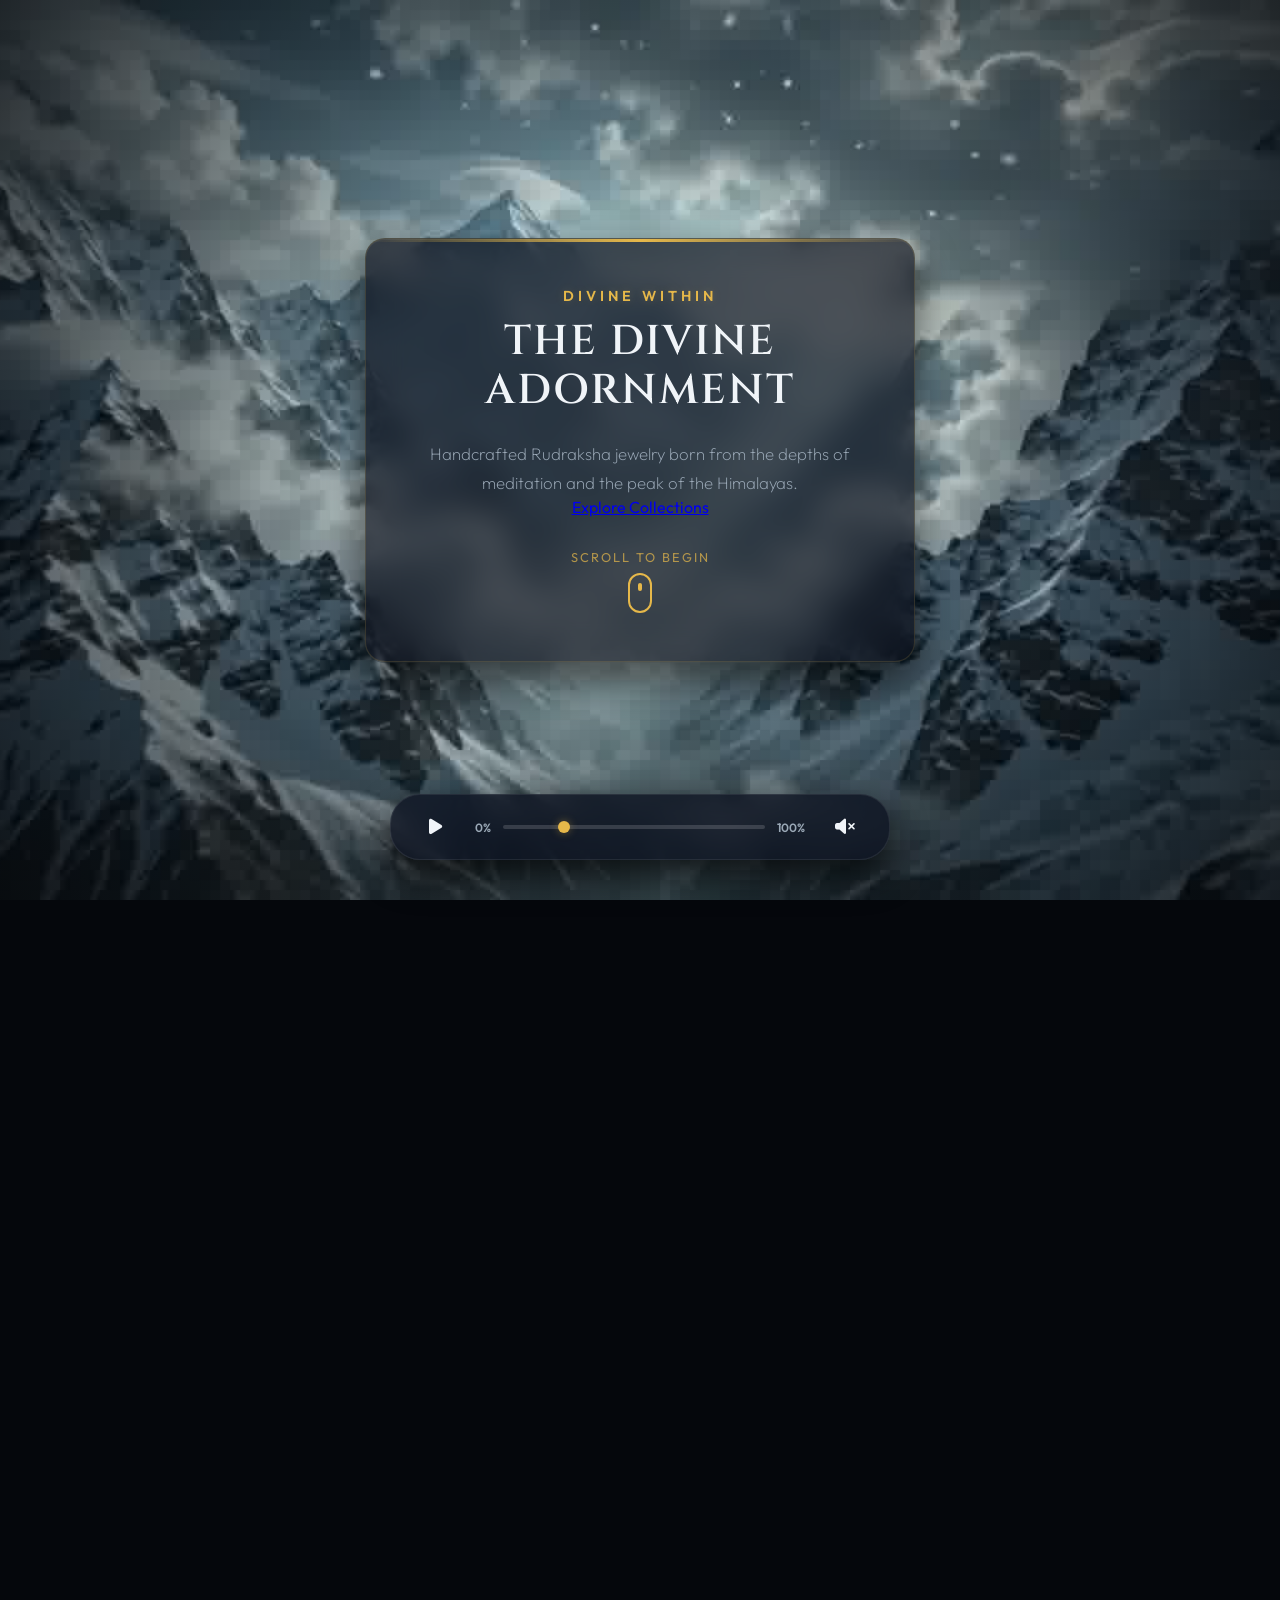
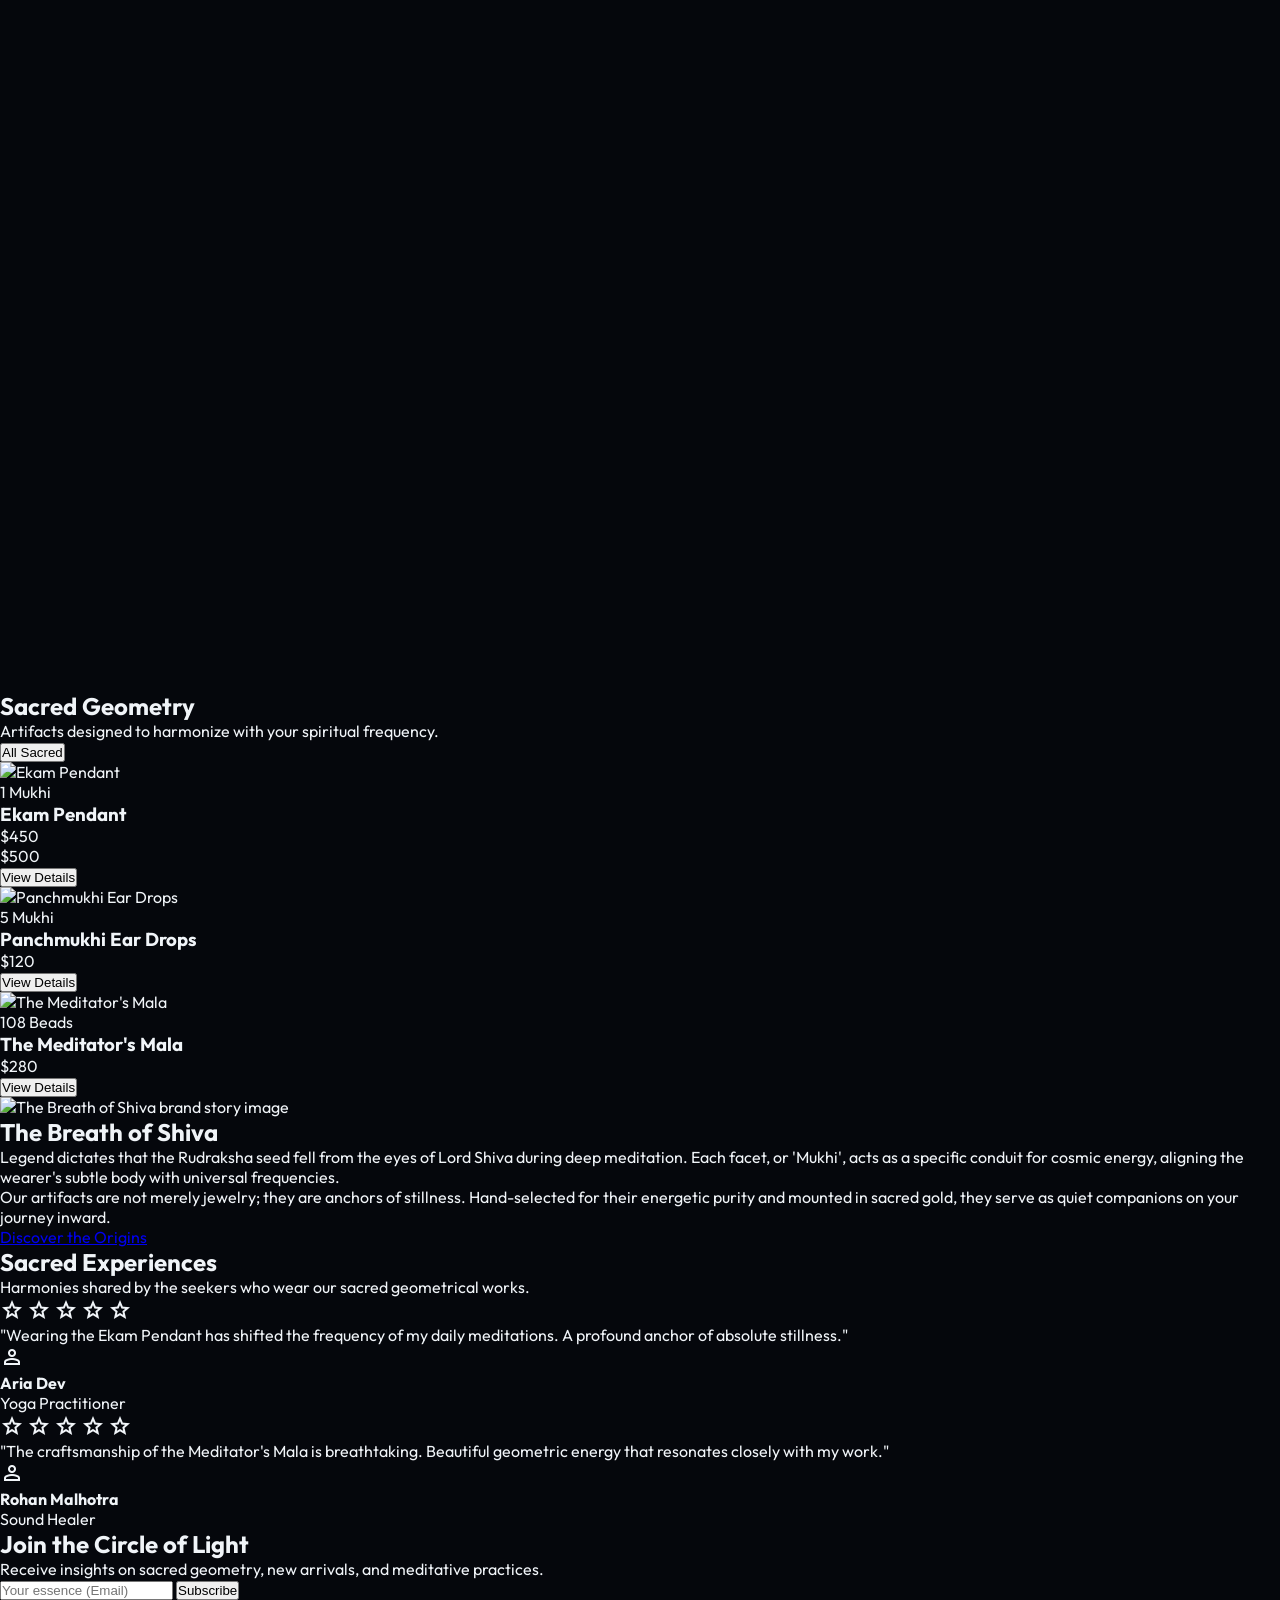
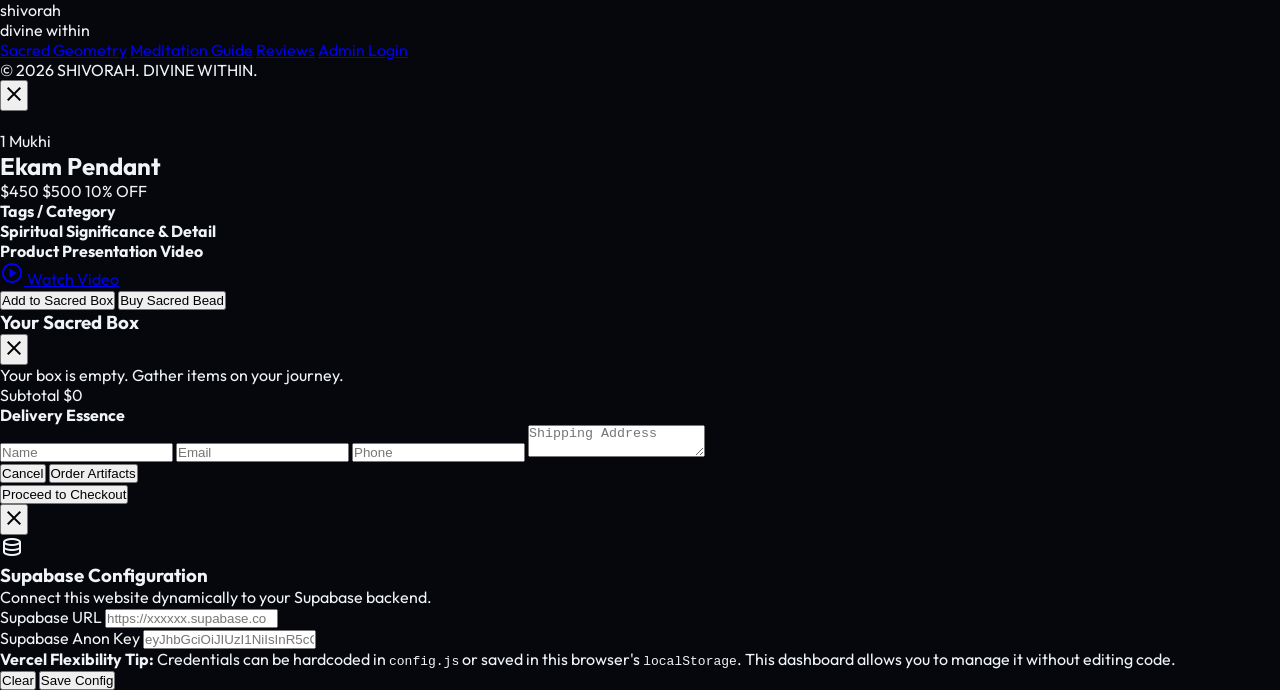
==== index.html @ d7fa22f8 "Initialize secure Admin CMS and dynamic Supabase Product Management System for Shivorah" ====
<!DOCTYPE html>
<html class="dark" lang="en">
<head>
    <meta charset="UTF-8">
    <meta name="viewport" content="width=device-width, initial-scale=1.0">
    <meta name="description" content="Embark on a sacred journey through the Himalayas, witnessing the divine meditation of Mahadev and the emergence of cosmic light in this immersive scroll sequence.">
    <title>SHIVORAH | Divine Within</title>
    
    <!-- Tailwind CSS -->
    <script src="https://cdn.tailwindcss.com?plugins=forms,container-queries"></script>
    
    <!-- Material Symbols Outlined -->
    <link href="https://fonts.googleapis.com/css2?family=Material+Symbols+Outlined:wght,FILL@100..700,0..1&display=swap" rel="stylesheet"/>
    
    <!-- Google Fonts for Jewelry Website -->
    <link rel="preconnect" href="https://fonts.googleapis.com"/>
    <link crossorigin="" href="https://fonts.gstatic.com" rel="preconnect"/>
    <link href="https://fonts.googleapis.com/css2?family=Hanken+Grotesk:wght@300;400;600&family=Playfair+Display:wght@400;500;600;700&display=swap" rel="stylesheet"/>
    
    <!-- Google Fonts for Scroll Animation -->
    <link href="https://fonts.googleapis.com/css2?family=Cinzel:wght@400;600;800&family=Outfit:wght@200;400;600&display=swap" rel="stylesheet">
    
    <!-- FontAwesome for Scroll Animation Icons -->
    <link rel="stylesheet" href="https://cdnjs.cloudflare.com/ajax/libs/font-awesome/6.4.0/css/all.min.css">
    
    <!-- Scroll Animation Styles -->
    <link rel="stylesheet" href="styles.css">
    
    <!-- Tailwind Config for Colors & Typography -->
    <script id="tailwind-config">
        tailwind.config = {
            darkMode: "class",
            theme: {
                extend: {
                    "colors": {
                        "surface-container-high": "#2a2a2a",
                        "surface-container-low": "#1c1b1b",
                        "on-tertiary-fixed-variant": "#474746",
                        "secondary-fixed": "#ffdcc3",
                        "surface-variant": "#353534",
                        "inverse-primary": "#735c00",
                        "surface-dim": "#131313",
                        "on-error-container": "#ffdad6",
                        "primary": "#f2ca50",
                        "error": "#ffb4ab",
                        "tertiary-fixed-dim": "#c8c6c5",
                        "background": "#0a0a0a",
                        "on-secondary-fixed-variant": "#6e3900",
                        "on-primary-fixed-variant": "#574500",
                        "on-tertiary-fixed": "#1c1b1b",
                        "on-surface": "#f5f5f5",
                        "on-secondary": "#4d2600",
                        "primary-fixed": "#ffe088",
                        "on-primary-container": "#554300",
                        "secondary": "#ffb77d",
                        "secondary-container": "#fd8b00",
                        "tertiary-fixed": "#e5e2e1",
                        "on-primary": "#3c2f00",
                        "inverse-surface": "#e5e2e1",
                        "tertiary-container": "#b4b2b2",
                        "surface-container": "#201f1f",
                        "on-background": "#e5e2e1",
                        "surface": "#0a0a0a",
                        "surface-tint": "#e9c349",
                        "on-secondary-container": "#603100",
                        "secondary-fixed-dim": "#ffb77d",
                        "tertiary": "#d0cdcd",
                        "primary-container": "#d4af37",
                        "surface-container-highest": "#353534",
                        "on-error": "#690005",
                        "on-tertiary-container": "#454544",
                        "on-secondary-fixed": "#2f1500",
                        "primary-fixed-dim": "#e9c349",
                        "on-primary-fixed": "#241a00",
                        "surface-bright": "#3a3939",
                        "error-container": "#93000a",
                        "outline-variant": "#4d4635",
                        "surface-container-lowest": "#050505",
                        "on-surface-variant": "#d0c5af",
                        "inverse-on-surface": "#313030",
                        "on-tertiary": "#313030",
                        "outline": "#99907c"
                    },
                    "borderRadius": {
                        "DEFAULT": "0.25rem",
                        "lg": "0.5rem",
                        "xl": "0.75rem",
                        "full": "9999px"
                    },
                    "spacing": {
                        "unit": "8px",
                        "margin-mobile": "24px",
                        "gutter": "32px",
                        "container-max": "1280px",
                        "section-gap": "160px",
                        "margin-desktop": "64px"
                    },
                    "fontFamily": {
                        "body-lg": ["Hanken Grotesk"],
                        "body-md": ["Hanken Grotesk"],
                        "headline-md": ["Playfair Display"],
                        "headline-xl": ["Playfair Display"],
                        "headline-lg": ["Playfair Display"],
                        "label-caps": ["Hanken Grotesk"],
                        "headline-lg-mobile": ["Playfair Display"]
                    },
                    "fontSize": {
                        "body-lg": ["18px", { "lineHeight": "1.6", "letterSpacing": "0.01em", "fontWeight": "300" }],
                        "body-md": ["16px", { "lineHeight": "1.5", "fontWeight": "300" }],
                        "headline-md": ["32px", { "lineHeight": "1.3", "fontWeight": "500" }],
                        "headline-xl": ["64px", { "lineHeight": "1.1", "letterSpacing": "-0.02em", "fontWeight": "700" }],
                        "headline-lg": ["48px", { "lineHeight": "1.2", "letterSpacing": "-0.01em", "fontWeight": "600" }],
                        "label-caps": ["12px", { "lineHeight": "1.0", "letterSpacing": "0.15em", "fontWeight": "600" }],
                        "headline-lg-mobile": ["32px", { "lineHeight": "1.2", "fontWeight": "600" }]
                    }
                }
            }
        }
    </script>
    
    <style>
        .glow-amber { box-shadow: 0 0 20px rgba(212, 175, 55, 0.2); }
        .hover-glow-amber:hover { box-shadow: 0 0 30px rgba(212, 175, 55, 0.5); }
    </style>
</head>
<body class="antialiased selection:bg-primary-container selection:text-on-primary-container bg-background text-on-surface">
    <!-- Preloader Screen -->
    <div id="preloader" class="preloader-overlay">
        <div class="preloader-content">
            <div class="trishul-logo">
                <i class="fa-solid fa-om glow-om"></i>
            </div>
            <h2 class="preloader-title">Entering Mount Kailash</h2>
            <div class="progress-bar-container">
                <div id="progress-bar" class="progress-bar"></div>
            </div>
            <p id="progress-text" class="progress-text">Preloading Sacred Frames: 0%</p>
        </div>
    </div>

    <!-- TopNavBar -->
    <nav class="fixed top-0 w-full z-50 flex justify-between items-center px-8 md:px-16 py-8 bg-transparent bg-gradient-to-b from-[#0a0a0a]/90 to-transparent">
        <div class="hidden md:flex gap-10">
            <a class="font-body-md text-sm tracking-[0.2em] uppercase text-primary-container border-b border-primary-container pb-1 transition-colors duration-300" href="#collections">Collections</a>
            <a class="font-body-md text-sm tracking-[0.2em] uppercase text-on-surface/60 hover:text-primary-container transition-colors duration-300" href="#philosophy">Philosophy</a>
            <a class="font-body-md text-sm tracking-[0.2em] uppercase text-on-surface/60 hover:text-primary-container transition-colors duration-300" href="#testimonials">Testimonials</a>
            <a class="font-body-md text-sm tracking-[0.2em] uppercase text-on-surface/60 hover:text-primary-container transition-colors duration-300" href="#newsletter">Gifting</a>
        </div>
        <div class="flex flex-col items-center justify-center text-center">
            <a href="#" class="font-headline-md text-3xl text-primary-container tracking-[0.25em] uppercase leading-none">
                shivorah
            </a>
            <div class="font-body-md text-[10px] text-on-surface/60 tracking-[0.3em] uppercase mt-1">
                divine within
            </div>
        </div>
        <div class="flex gap-8 items-center">
            <!-- Supabase Config Status/Trigger Button -->
            <button id="config-status-btn" class="text-xs font-label-caps text-gray-500 hover:text-primary-container transition-colors flex items-center gap-1" title="Configure Supabase Connection">
                <span class="material-symbols-outlined text-base">settings</span>
                <span class="hidden sm:inline">Database</span>
            </button>
            <a href="admin/index.html" class="scale-95 active:scale-90 transition-transform text-on-surface/80 hover:text-primary-container flex items-center gap-1" title="Go to Admin Dashboard">
                <span class="material-symbols-outlined text-[20px]">admin_panel_settings</span>
                <span class="hidden sm:inline font-label-caps text-xs tracking-wider uppercase">CMS</span>
            </a>
            <button id="cart-btn" class="relative scale-95 active:scale-90 transition-transform text-on-surface/80 hover:text-primary-container" aria-label="Shopping Bag">
                <span class="material-symbols-outlined">shopping_bag</span>
                <span id="cart-count" class="absolute -top-2 -right-2 bg-primary text-black font-semibold text-[10px] w-4 h-4 rounded-full flex items-center justify-center hidden">0</span>
            </button>
        </div>
    </nav>

    <!-- Canvas Container (Fixed Background Scroll Animation) -->
    <div class="canvas-container">
        <canvas id="scroll-canvas"></canvas>
        <div class="canvas-overlay"></div>
    </div>

    <!-- Main Content for Scroll Sequence -->
    <main class="scroll-runway">
        <!-- Section 1: Intro / Sacred Peaks -->
        <section id="section-1" class="scroll-section active">
            <div class="glass-card" id="card-1">
                <span id="hero-subtitle" class="card-subtitle">DIVINE WITHIN</span>
                <h1 id="hero-title" class="card-title">THE DIVINE ADORNMENT</h1>
                <p id="hero-description" class="card-text">Handcrafted Rudraksha jewelry born from the depths of meditation and the peak of the Himalayas.</p>
                <div id="hero-cta-container" class="mt-8 hidden">
                    <a id="hero-cta-btn" href="#collections" class="inline-block bg-primary text-black font-label-caps text-xs px-8 py-3 uppercase tracking-widest hover-glow-amber transition-all duration-300 font-semibold">Explore Collections</a>
                </div>
                <div class="scroll-prompt mt-8">
                    <span class="prompt-text">Scroll to Begin</span>
                    <div class="mouse-icon">
                        <div class="wheel"></div>
                    </div>
                </div>
            </div>
        </section>
    </main>

    <!-- Content panels (With Solid Background & High Z-Index) -->
    <div class="relative z-10 bg-background text-on-surface">
        
        <!-- Featured Promotional Banner if active -->
        <div id="promo-banner" class="bg-primary text-black text-center py-3 px-4 font-label-caps text-[11px] tracking-[0.2em] font-semibold hidden">
            <!-- Populated dynamically -->
        </div>

        <!-- Featured Collection Section -->
        <section id="collections" class="py-32 md:py-40 px-6 md:px-16 max-w-[1440px] mx-auto">
            <div class="text-center mb-24">
                <h2 id="collections-title" class="font-headline-lg text-4xl md:text-5xl text-primary-container mb-6 tracking-wide">Sacred Geometry</h2>
                <p id="collections-subtitle" class="font-body-md text-lg text-gray-400 max-w-xl mx-auto font-light">Artifacts designed to harmonize with your spiritual frequency.</p>
            </div>

            <!-- Categories Tabs -->
            <div id="category-tabs" class="flex flex-wrap justify-center gap-6 mb-16 border-b border-outline-variant/10 pb-6">
                <!-- Loaded dynamically -->
            </div>

            <!-- Products Grid -->
            <div id="product-grid" class="grid grid-cols-1 md:grid-cols-2 lg:grid-cols-3 gap-12 md:gap-16">
                <!-- Loading State (Pulse Skeleton) -->
                <div class="col-span-full text-center py-20 text-gray-500">
                    <div class="animate-pulse flex flex-col items-center gap-4">
                        <span class="material-symbols-outlined text-4xl text-primary-container animate-spin">sync</span>
                        <p class="font-body-md text-lg">Aligning frequencies... Fetching sacred artifacts...</p>
                    </div>
                </div>
            </div>
        </section>

        <!-- Brand Story Section -->
        <section id="philosophy" class="py-32 md:py-40 relative overflow-hidden bg-[#050505] border-y border-outline-variant/10">
            <div class="absolute right-0 top-0 w-1/2 h-full opacity-5 pointer-events-none">
                <div class="w-full h-full bg-[radial-gradient(circle_at_center,_var(--tw-gradient-stops))] from-primary-container/30 via-transparent to-transparent"></div>
            </div>
            <div class="max-w-[1280px] mx-auto px-6 md:px-16 relative z-10 grid grid-cols-1 lg:grid-cols-2 gap-20 lg:gap-32 items-center">
                <div class="order-2 lg:order-1 relative group">
                    <div class="absolute inset-0 bg-primary-container/5 blur-3xl rounded-full opacity-0 group-hover:opacity-100 transition-opacity duration-1000"></div>
                    <img id="philosophy-image" alt="The Breath of Shiva brand story image" class="relative w-full h-[600px] lg:h-[700px] object-cover grayscale opacity-70 hover:grayscale-0 hover:opacity-100 transition-all duration-1000 border border-outline-variant/10" src="https://lh3.googleusercontent.com/aida-public/[base64]"/>
                </div>
                <div class="order-1 lg:order-2 flex flex-col justify-center">
                    <h2 id="philosophy-title" class="font-headline-xl text-5xl md:text-6xl text-primary-container mb-10 tracking-wide font-medium">The Breath of Shiva</h2>
                    <div id="philosophy-text-container" class="space-y-8 font-body-lg text-lg text-gray-300 font-light leading-relaxed">
                        <p>Legend dictates that the Rudraksha seed fell from the eyes of Lord Shiva during deep meditation. Each facet, or 'Mukhi', acts as a specific conduit for cosmic energy, aligning the wearer's subtle body with universal frequencies.</p>
                        <p>Our artifacts are not merely jewelry; they are anchors of stillness. Hand-selected for their energetic purity and mounted in sacred gold, they serve as quiet companions on your journey inward.</p>
                    </div>
                    <div class="mt-12">
                        <a id="philosophy-btn" href="#collections" class="inline-block text-primary-container border border-primary-container/50 px-10 py-4 font-label-caps text-xs uppercase tracking-[0.2em] hover:bg-primary-container hover:text-[#111] transition-all duration-500">Discover the Origins</a>
                    </div>
                </div>
            </div>
        </section>

        <!-- Testimonials Section -->
        <section id="testimonials" class="py-32 md:py-40 bg-background border-b border-outline-variant/10">
            <div class="max-w-[1280px] mx-auto px-6 md:px-16">
                <div class="text-center mb-24">
                    <h2 id="testimonials-title" class="font-headline-lg text-4xl md:text-5xl text-primary-container mb-6 tracking-wide">Sacred Experiences</h2>
                    <p id="testimonials-subtitle" class="font-body-md text-lg text-gray-400 max-w-xl mx-auto font-light">Harmonies shared by the seekers who wear our sacred geometrical works.</p>
                </div>
                <div id="testimonials-grid" class="grid grid-cols-1 md:grid-cols-2 lg:grid-cols-3 gap-8">
                    <!-- Default testimonials placeholders if DB is empty, loaded dynamically -->
                </div>
            </div>
        </section>

        <!-- Newsletter Section -->
        <section id="newsletter" class="py-32 md:py-40 px-6 md:px-16 max-w-4xl mx-auto text-center">
            <h2 id="newsletter-title" class="font-headline-lg text-4xl md:text-5xl text-white mb-8 tracking-wide font-medium">Join the Circle of Light</h2>
            <p id="newsletter-subtitle" class="font-body-md text-lg text-gray-400 mb-16 font-light">Receive insights on sacred geometry, new arrivals, and meditative practices.</p>
            <form id="newsletter-form" class="flex flex-col md:flex-row gap-6 justify-center items-center">
                <input required id="newsletter-email" class="bg-transparent border-0 border-b border-outline-variant/50 focus:border-primary-container focus:ring-0 text-white font-body-md text-lg px-2 py-4 w-full max-w-md transition-colors placeholder:text-gray-600 font-light" placeholder="Your essence (Email)" type="email"/>
                <button class="text-[#111] bg-primary-container border border-primary-container px-10 py-4 font-label-caps text-xs uppercase tracking-[0.2em] hover:bg-transparent hover:text-primary-container transition-all duration-500 whitespace-nowrap w-full md:w-auto" type="submit">Subscribe</button>
            </form>
            <p id="newsletter-status" class="mt-4 text-xs font-label-caps tracking-widest text-primary-container hidden"></p>
        </section>

        <!-- Footer -->
        <footer class="w-full bg-[#050505] border-t border-outline-variant/10 py-20 px-6 md:px-16">
            <div class="max-w-[1440px] mx-auto flex flex-col md:flex-row justify-between items-center gap-12">
                <div class="flex flex-col items-center md:items-start text-center md:text-left">
                    <div class="font-headline-md text-3xl text-primary-container tracking-[0.25em] uppercase leading-none">
                        shivorah
                    </div>
                    <div class="font-body-md text-[10px] text-on-surface/60 tracking-[0.3em] uppercase mt-1">
                        divine within
                    </div>
                </div>
                <div class="flex flex-wrap justify-center gap-x-10 gap-y-4">
                    <a class="font-label-caps text-xs tracking-[0.15em] text-gray-400 hover:text-primary-container transition-colors uppercase" href="#collections">Sacred Geometry</a>
                    <a class="font-label-caps text-xs tracking-[0.15em] text-gray-400 hover:text-primary-container transition-colors uppercase" href="#philosophy">Meditation Guide</a>
                    <a class="font-label-caps text-xs tracking-[0.15em] text-gray-400 hover:text-primary-container transition-colors uppercase" href="#testimonials">Reviews</a>
                    <a class="font-label-caps text-xs tracking-[0.15em] text-gray-400 hover:text-primary-container transition-colors uppercase" href="admin/auth.html">Admin Login</a>
                </div>
                <div class="font-label-caps text-[10px] tracking-[0.2em] text-gray-600 uppercase">
                    © 2026 SHIVORAH. DIVINE WITHIN.
                </div>
            </div>
        </footer>
    </div>

    <!-- Floating Interactive Controls for Scroll Sequence -->
    <div id="controls-panel" class="controls-panel hidden">
        <button id="play-pause-btn" class="control-btn" title="Toggle Autoplay" aria-label="Toggle Autoplay">
            <i class="fa-solid fa-play"></i>
        </button>
        <div class="scrub-container">
            <span class="time-label">0%</span>
            <input type="range" id="scrub-slider" min="0" max="239" value="0" class="progress-slider" aria-label="Scrub timeline">
            <span class="time-label">100%</span>
        </div>
        <button id="audio-btn" class="control-btn" title="Toggle Meditative Sound" aria-label="Toggle Meditative Sound">
            <i class="fa-solid fa-volume-xmark"></i>
        </button>
    </div>

    <!-- Product Quick View Modal -->
    <div id="product-modal" class="fixed inset-0 z-[100] hidden items-center justify-center bg-black/85 backdrop-blur-md transition-opacity duration-300 opacity-0 px-4">
        <div class="relative bg-[#0a0a0a] border border-[#d4af37]/20 w-full max-w-4xl max-h-[90vh] overflow-y-auto grid grid-cols-1 md:grid-cols-2 p-8 md:p-12 gap-8 md:gap-12 shadow-2xl">
            <!-- Close Button -->
            <button id="modal-close-btn" class="absolute top-4 right-4 text-gray-400 hover:text-white transition-colors" aria-label="Close modal">
                <span class="material-symbols-outlined text-3xl">close</span>
            </button>
            
            <!-- Product Images Column (Multiple Images Support Carousel-like UI) -->
            <div class="flex flex-col gap-4">
                <div class="aspect-[4/5] bg-[#0f0f0f] border border-outline-variant/10 p-4 flex items-center justify-center overflow-hidden">
                    <img id="modal-product-image" src="" alt="" class="max-h-[300px] md:max-h-[420px] object-contain transition-transform duration-500 hover:scale-105" />
                </div>
                <!-- Thumbnail selector if multiple images exist -->
                <div id="modal-thumbnails" class="flex gap-2 justify-center overflow-x-auto py-1">
                    <!-- Loaded dynamically -->
                </div>
            </div>
            
            <!-- Product Info Column -->
            <div class="flex flex-col justify-between">
                <div>
                    <span id="modal-product-mukhi" class="font-label-caps text-xs text-primary-container tracking-widest uppercase block mb-3">1 Mukhi</span>
                    <h2 id="modal-product-name" class="font-headline-lg text-3xl text-white mb-4 tracking-wide">Ekam Pendant</h2>
                    
                    <div class="flex items-baseline gap-4 mb-6">
                        <span id="modal-product-price" class="font-body-md text-xl text-primary-container font-medium tracking-wider">$450</span>
                        <span id="modal-product-compare-price" class="font-body-md text-sm text-gray-500 line-through tracking-wider hidden">$500</span>
                        <span id="modal-product-discount" class="font-label-caps text-[10px] text-black bg-primary px-2 py-0.5 font-bold hidden">10% OFF</span>
                    </div>
                    
                    <!-- Short Description -->
                    <p id="modal-product-short-desc" class="font-body-md text-sm text-gray-400 font-light mb-6 leading-relaxed"></p>
                    
                    <div class="border-t border-outline-variant/10 pt-6 mt-6 space-y-4">
                        <div>
                            <h4 class="font-label-caps text-[10px] text-gray-400 uppercase tracking-widest mb-1">Tags / Category</h4>
                            <p id="modal-product-category-tags" class="font-body-md text-sm text-gray-300 font-light leading-relaxed"></p>
                        </div>
                        <div>
                            <h4 class="font-label-caps text-[10px] text-gray-400 uppercase tracking-widest mb-1">Spiritual Significance & Detail</h4>
                            <div id="modal-product-desc" class="font-body-md text-sm text-gray-300 font-light leading-relaxed max-h-40 overflow-y-auto space-y-2 pr-2">
                                <!-- Rich HTML description -->
                            </div>
                        </div>
                        <div id="modal-video-container" class="hidden">
                            <h4 class="font-label-caps text-[10px] text-gray-400 uppercase tracking-widest mb-1">Product Presentation Video</h4>
                            <a id="modal-video-link" href="#" target="_blank" class="text-xs text-primary-container underline flex items-center gap-1 hover:text-white transition-colors">
                                <span class="material-symbols-outlined text-sm">play_circle</span> Watch Video
                            </a>
                        </div>
                    </div>
                </div>
                
                <!-- Action Buttons -->
                <div class="flex flex-col sm:flex-row gap-4 mt-8 pt-6 border-t border-outline-variant/10">
                    <button id="modal-add-to-cart-btn" class="flex-1 bg-primary-container text-[#111] font-label-caps text-xs py-4 text-center uppercase tracking-widest hover-glow-amber transition-all duration-300 font-semibold">
                        Add to Sacred Box
                    </button>
                    <button id="modal-checkout-btn" class="flex-1 border border-primary-container/30 text-primary-container hover:border-primary-container hover:text-white font-label-caps text-xs py-4 text-center uppercase tracking-widest transition-all duration-300">
                        Buy Sacred Bead
                    </button>
                </div>
            </div>
        </div>
    </div>

    <!-- Simple Shopping Bag/Cart Modal (Sidebar Drawer) -->
    <div id="cart-drawer" class="fixed inset-y-0 right-0 z-[110] w-full max-w-md bg-[#0a0a0a] border-l border-outline-variant/10 p-6 shadow-2xl flex flex-col justify-between transform translate-x-full transition-transform duration-300">
        <div>
            <div class="flex justify-between items-center pb-6 border-b border-outline-variant/10 mb-6">
                <h3 class="font-headline-md text-xl text-primary-container tracking-wider uppercase">Your Sacred Box</h3>
                <button id="cart-drawer-close" class="text-gray-400 hover:text-white transition-colors">
                    <span class="material-symbols-outlined text-2xl">close</span>
                </button>
            </div>
            <!-- Cart Items List -->
            <div id="cart-items-container" class="space-y-4 max-h-[60vh] overflow-y-auto pr-2">
                <!-- Cart items load here -->
                <p class="text-gray-500 font-body-md text-center py-10">Your box is empty. Gather items on your journey.</p>
            </div>
        </div>

        <div class="border-t border-outline-variant/10 pt-6 mt-6">
            <div class="flex justify-between items-center mb-6">
                <span class="font-label-caps text-xs tracking-widest text-gray-400 uppercase">Subtotal</span>
                <span id="cart-subtotal" class="font-body-md text-lg text-primary-container font-semibold">$0</span>
            </div>
            
            <!-- Checkout Form Container (Simple checkout simulation to generate orders in DB) -->
            <form id="checkout-form" class="space-y-3 hidden">
                <h4 class="font-label-caps text-[10px] text-gray-400 tracking-widest uppercase border-b border-outline-variant/5 pb-1">Delivery Essence</h4>
                <input required id="checkout-name" type="text" placeholder="Name" class="w-full bg-[#0f0f0f] border border-outline-variant/20 rounded-sm text-sm text-white px-3 py-2 focus:border-primary-container focus:ring-0 placeholder:text-gray-700"/>
                <input required id="checkout-email" type="email" placeholder="Email" class="w-full bg-[#0f0f0f] border border-outline-variant/20 rounded-sm text-sm text-white px-3 py-2 focus:border-primary-container focus:ring-0 placeholder:text-gray-700"/>
                <input id="checkout-phone" type="tel" placeholder="Phone" class="w-full bg-[#0f0f0f] border border-outline-variant/20 rounded-sm text-sm text-white px-3 py-2 focus:border-primary-container focus:ring-0 placeholder:text-gray-700"/>
                <textarea required id="checkout-address" placeholder="Shipping Address" rows="2" class="w-full bg-[#0f0f0f] border border-outline-variant/20 rounded-sm text-sm text-white px-3 py-2 focus:border-primary-container focus:ring-0 placeholder:text-gray-700"></textarea>
                <div class="flex gap-2">
                    <button type="button" id="checkout-cancel" class="w-1/3 border border-outline-variant/20 text-gray-400 hover:text-white text-xs font-label-caps py-3 uppercase tracking-wider transition-all">Cancel</button>
                    <button type="submit" class="flex-grow bg-primary text-black text-xs font-label-caps py-3 uppercase tracking-widest font-semibold hover-glow-amber transition-all">Order Artifacts</button>
                </div>
            </form>

            <button id="cart-checkout-btn" class="w-full bg-primary-container text-[#111] font-label-caps text-xs py-4 text-center uppercase tracking-widest hover-glow-amber transition-all duration-300 font-semibold">
                Proceed to Checkout
            </button>
        </div>
    </div>

    <!-- Database Connection Config Modal (Saves to localStorage, making Vercel deployments flexible) -->
    <div id="config-modal" class="fixed inset-0 z-[120] hidden items-center justify-center bg-black/90 backdrop-blur-md px-4">
        <div class="bg-[#0a0a0a] border border-[#d4af37]/30 w-full max-w-md p-8 shadow-2xl flex flex-col gap-6 relative rounded-sm">
            <button id="config-close-btn" class="absolute top-4 right-4 text-gray-500 hover:text-white transition-colors">
                <span class="material-symbols-outlined text-2xl">close</span>
            </button>
            <div class="text-center">
                <span class="material-symbols-outlined text-4xl text-primary-container">database</span>
                <h3 class="font-headline-md text-2xl text-white mt-2">Supabase Configuration</h3>
                <p class="font-body-md text-xs text-gray-400 mt-1">Connect this website dynamically to your Supabase backend.</p>
            </div>
            <div class="space-y-4">
                <div>
                    <label class="block font-label-caps text-[10px] text-gray-400 uppercase tracking-widest mb-1.5">Supabase URL</label>
                    <input id="config-url" type="url" placeholder="https://xxxxxx.supabase.co" class="w-full bg-[#0f0f0f] border border-outline-variant/20 rounded-sm text-sm text-white px-3 py-2 focus:border-primary-container focus:ring-0 placeholder:text-gray-700"/>
                </div>
                <div>
                    <label class="block font-label-caps text-[10px] text-gray-400 uppercase tracking-widest mb-1.5">Supabase Anon Key</label>
                    <input id="config-key" type="password" placeholder="eyJhbGciOiJIUzI1NiIsInR5cCI6IkpXVCJ9..." class="w-full bg-[#0f0f0f] border border-outline-variant/20 rounded-sm text-sm text-white px-3 py-2 focus:border-primary-container focus:ring-0 placeholder:text-gray-700"/>
                </div>
            </div>
            <div class="bg-primary/5 border border-primary/20 p-4 text-[11px] font-body-md text-gray-300 leading-relaxed rounded-sm">
                <strong>Vercel Flexibility Tip:</strong> Credentials can be hardcoded in <code class="text-primary">config.js</code> or saved in this browser's <code class="text-primary">localStorage</code>. This dashboard allows you to manage it without editing code.
            </div>
            <div class="flex gap-4 mt-2">
                <button id="config-clear-btn" class="flex-1 border border-red-500/30 text-red-400 hover:bg-red-500/10 text-xs font-label-caps py-3 uppercase tracking-wider transition-all">Clear</button>
                <button id="config-save-btn" class="flex-1 bg-primary text-black text-xs font-label-caps py-3 uppercase tracking-widest font-semibold hover-glow-amber transition-all">Save Config</button>
            </div>
        </div>
    </div>

    <!-- Scripts -->
    <script src="config.js"></script>
    <script src="https://cdn.jsdelivr.net/npm/@supabase/supabase-js@2"></script>
    <script src="app.js"></script>
</body>
</html>
---- styles.css ----
/* ==========================================
   CSS VARIABLES & CORE SYSTEM
   ========================================== */
:root {
    --bg-color: #05070c;
    --text-primary: #f0f4f8;
    --text-secondary: #9aa8b6;
    --gold-primary: #e6b84a;
    --gold-glow: rgba(230, 184, 74, 0.4);
    --gold-hover: #f3c969;
    --glass-bg: rgba(8, 12, 24, 0.65);
    --glass-border: rgba(230, 184, 74, 0.15);
    --font-heading: 'Cinzel', serif;
    --font-body: 'Outfit', sans-serif;
    --transition-smooth: all 0.6s cubic-bezier(0.16, 1, 0.3, 1);
    --transition-quick: all 0.2s ease;
}

/* Reset and Core Layout */
* {
    margin: 0;
    padding: 0;
    box-sizing: border-box;
}

html {
    scroll-behavior: auto;
    background-color: var(--bg-color);
    font-family: var(--font-body);
    color: var(--text-primary);
    overflow-x: hidden;
}

/* Custom Scrollbar */
::-webkit-scrollbar {
    width: 8px;
}
::-webkit-scrollbar-track {
    background: var(--bg-color);
}
::-webkit-scrollbar-thumb {
    background: rgba(230, 184, 74, 0.3);
    border-radius: 4px;
}
::-webkit-scrollbar-thumb:hover {
    background: rgba(230, 184, 74, 0.6);
}

/* ==========================================
   PRELOADER SCREEN
   ========================================== */
.preloader-overlay {
    position: fixed;
    top: 0;
    left: 0;
    width: 100%;
    height: 100%;
    background: #020306;
    display: flex;
    justify-content: center;
    align-items: center;
    z-index: 9999;
    transition: opacity 1s cubic-bezier(0.16, 1, 0.3, 1), visibility 1s;
}

.preloader-overlay.fade-out {
    opacity: 0;
    visibility: hidden;
    pointer-events: none;
}

.preloader-content {
    text-align: center;
    width: 90%;
    max-width: 400px;
}

.trishul-logo {
    font-size: 4rem;
    color: var(--gold-primary);
    margin-bottom: 1.5rem;
    display: inline-block;
    animation: pulseGlow 3s infinite ease-in-out;
}

.glow-om {
    text-shadow: 0 0 20px var(--gold-glow);
}

.preloader-title {
    font-family: var(--font-heading);
    font-weight: 600;
    font-size: 1.8rem;
    letter-spacing: 3px;
    margin-bottom: 2rem;
    color: var(--text-primary);
    text-transform: uppercase;
}

.progress-bar-container {
    width: 100%;
    height: 3px;
    background: rgba(255, 255, 255, 0.05);
    border-radius: 2px;
    overflow: hidden;
    margin-bottom: 1rem;
    position: relative;
    box-shadow: 0 0 10px rgba(0, 0, 0, 0.5);
}

.progress-bar {
    width: 0%;
    height: 100%;
    background: linear-gradient(90deg, rgba(230, 184, 74, 0.5), var(--gold-primary));
    box-shadow: 0 0 12px var(--gold-glow);
    transition: width 0.1s ease-out;
}

.progress-text {
    font-size: 0.85rem;
    color: var(--text-secondary);
    letter-spacing: 1px;
}

/* ==========================================
   CANVAS BACKGROUND & LAYOUT
   ========================================== */
.canvas-container {
    position: fixed;
    top: 0;
    left: 0;
    width: 100vw;
    height: 100vh;
    z-index: 1;
    overflow: hidden;
}

#scroll-canvas {
    display: block;
    width: 100%;
    height: 100%;
}

.canvas-overlay {
    position: absolute;
    top: 0;
    left: 0;
    width: 100%;
    height: 100%;
    background: radial-gradient(circle at center, transparent 30%, rgba(2, 3, 6, 0.7) 100%);
    pointer-events: none;
}

/* ==========================================
   SCROLL SYSTEM / SECTIONS
   ========================================== */
.scroll-runway {
    position: relative;
    z-index: 2;
    width: 100%;
    /* 600vh height to map the 240 frames nicely (about 2.5vh per frame, super smooth) */
    height: 600vh; 
}

.scroll-section {
    position: fixed; /* Fix to viewport, controlled by JS opacity */
    top: 0;
    left: 0;
    width: 100%;
    height: 100vh;
    display: flex;
    justify-content: center;
    align-items: center;
    padding: 2rem;
    opacity: 0;
    visibility: hidden;
    pointer-events: none;
    transition: opacity 1s ease-out, transform 1s ease-out, visibility 1s;
    transform: translateY(20px);
}

.scroll-section.active {
    opacity: 1;
    visibility: visible;
    pointer-events: auto;
    transform: translateY(0);
}

/* ==========================================
   GLASSMORPHIC CARDS
   ========================================== */
.glass-card {
    background: var(--glass-bg);
    border: 1px solid var(--glass-border);
    backdrop-filter: blur(16px);
    -webkit-backdrop-filter: blur(16px);
    border-radius: 20px;
    padding: 3rem 2.5rem;
    max-width: 550px;
    width: 100%;
    box-shadow: 0 20px 40px rgba(0, 0, 0, 0.6), 
                inset 0 1px 0 rgba(255, 255, 255, 0.05);
    text-align: center;
    position: relative;
}

.glass-card::before {
    content: '';
    position: absolute;
    top: 0;
    left: 0;
    right: 0;
    height: 3px;
    background: linear-gradient(90deg, transparent, var(--gold-primary), transparent);
    border-radius: 20px 20px 0 0;
}

.card-subtitle {
    font-family: var(--font-body);
    font-size: 0.9rem;
    font-weight: 600;
    color: var(--gold-primary);
    text-transform: uppercase;
    letter-spacing: 4px;
    display: block;
    margin-bottom: 0.75rem;
    text-shadow: 0 0 10px rgba(230, 184, 74, 0.2);
}

.card-title {
    font-family: var(--font-heading);
    font-size: 2.2rem;
    font-weight: 600;
    margin-bottom: 1.5rem;
    letter-spacing: 2px;
    line-height: 1.2;
}

#section-1 .card-title {
    font-size: 2.6rem;
}

.card-text {
    font-size: 1.05rem;
    line-height: 1.7;
    color: var(--text-secondary);
    font-weight: 200;
}

/* Scroll Prompt Indicator */
.scroll-prompt {
    margin-top: 2rem;
    display: flex;
    flex-direction: column;
    align-items: center;
    gap: 0.5rem;
}

.prompt-text {
    font-size: 0.8rem;
    text-transform: uppercase;
    letter-spacing: 2px;
    color: var(--gold-primary);
    opacity: 0.7;
}

.mouse-icon {
    width: 24px;
    height: 40px;
    border: 2px solid var(--gold-primary);
    border-radius: 12px;
    position: relative;
}

.mouse-icon .wheel {
    width: 4px;
    height: 8px;
    background-color: var(--gold-primary);
    border-radius: 2px;
    position: absolute;
    top: 8px;
    left: 50%;
    transform: translateX(-50%);
    animation: scrollWheel 1.5s infinite ease-in-out;
}

/* ==========================================
   FLOATING INTERACTIVE CONTROLS
   ========================================== */
.controls-panel {
    position: fixed;
    bottom: 2.5rem;
    left: 50%;
    transform: translateX(-50%);
    z-index: 10;
    background: rgba(10, 15, 30, 0.75);
    border: 1px solid rgba(255, 255, 255, 0.08);
    backdrop-filter: blur(12px);
    -webkit-backdrop-filter: blur(12px);
    border-radius: 30px;
    padding: 0.75rem 1.5rem;
    display: flex;
    align-items: center;
    gap: 1.25rem;
    box-shadow: 0 15px 35px rgba(0, 0, 0, 0.7);
    width: 90%;
    max-width: 500px;
    opacity: 1;
    transition: transform 0.8s cubic-bezier(0.16, 1, 0.3, 1), opacity 0.8s;
}

.controls-panel.hidden {
    transform: translate(-50%, 50px);
    opacity: 0;
    pointer-events: none;
}

.control-btn {
    background: transparent;
    border: none;
    color: var(--text-primary);
    font-size: 1.1rem;
    cursor: pointer;
    width: 40px;
    height: 40px;
    border-radius: 50%;
    display: flex;
    justify-content: center;
    align-items: center;
    transition: var(--transition-quick);
    position: relative;
    overflow: hidden;
}

.control-btn:hover {
    color: var(--gold-primary);
    background: rgba(255, 255, 255, 0.05);
}

.control-btn:active {
    transform: scale(0.95);
}

.scrub-container {
    flex-grow: 1;
    display: flex;
    align-items: center;
    gap: 0.75rem;
}

.time-label {
    font-size: 0.75rem;
    color: var(--text-secondary);
    font-weight: 600;
}

.progress-slider {
    width: 100%;
    -webkit-appearance: none;
    appearance: none;
    height: 4px;
    background: rgba(255, 255, 255, 0.15);
    border-radius: 2px;
    outline: none;
    cursor: pointer;
    transition: background 0.3s;
}

.progress-slider::-webkit-slider-thumb {
    -webkit-appearance: none;
    appearance: none;
    width: 12px;
    height: 12px;
    border-radius: 50%;
    background: var(--gold-primary);
    box-shadow: 0 0 8px var(--gold-glow);
    transition: transform 0.15s;
}

.progress-slider::-webkit-slider-thumb:hover {
    transform: scale(1.3);
    background: var(--gold-hover);
}

/* ==========================================
   KEYFRAME ANIMATIONS
   ========================================== */
@keyframes scrollWheel {
    0% {
        opacity: 0;
        top: 6px;
    }
    30% {
        opacity: 1;
    }
    100% {
        opacity: 0;
        top: 18px;
    }
}

@keyframes pulseGlow {
    0%, 100% {
        transform: scale(1);
        filter: drop-shadow(0 0 10px rgba(230, 184, 74, 0.4));
    }
    50% {
        transform: scale(1.05);
        filter: drop-shadow(0 0 25px rgba(230, 184, 74, 0.8));
    }
}

/* ==========================================
   RESPONSIVE STYLES
   ========================================== */
@media (max-width: 768px) {
    .glass-card {
        padding: 2.2rem 1.5rem;
        max-width: 90%;
    }

    .card-title {
        font-size: 1.8rem;
    }

    #section-1 .card-title {
        font-size: 2rem;
    }

    .card-text {
        font-size: 0.95rem;
    }

    .controls-panel {
        bottom: 1.5rem;
        padding: 0.5rem 1rem;
        gap: 0.75rem;
    }
    
    .control-btn {
        width: 35px;
        height: 35px;
        font-size: 1rem;
    }
}
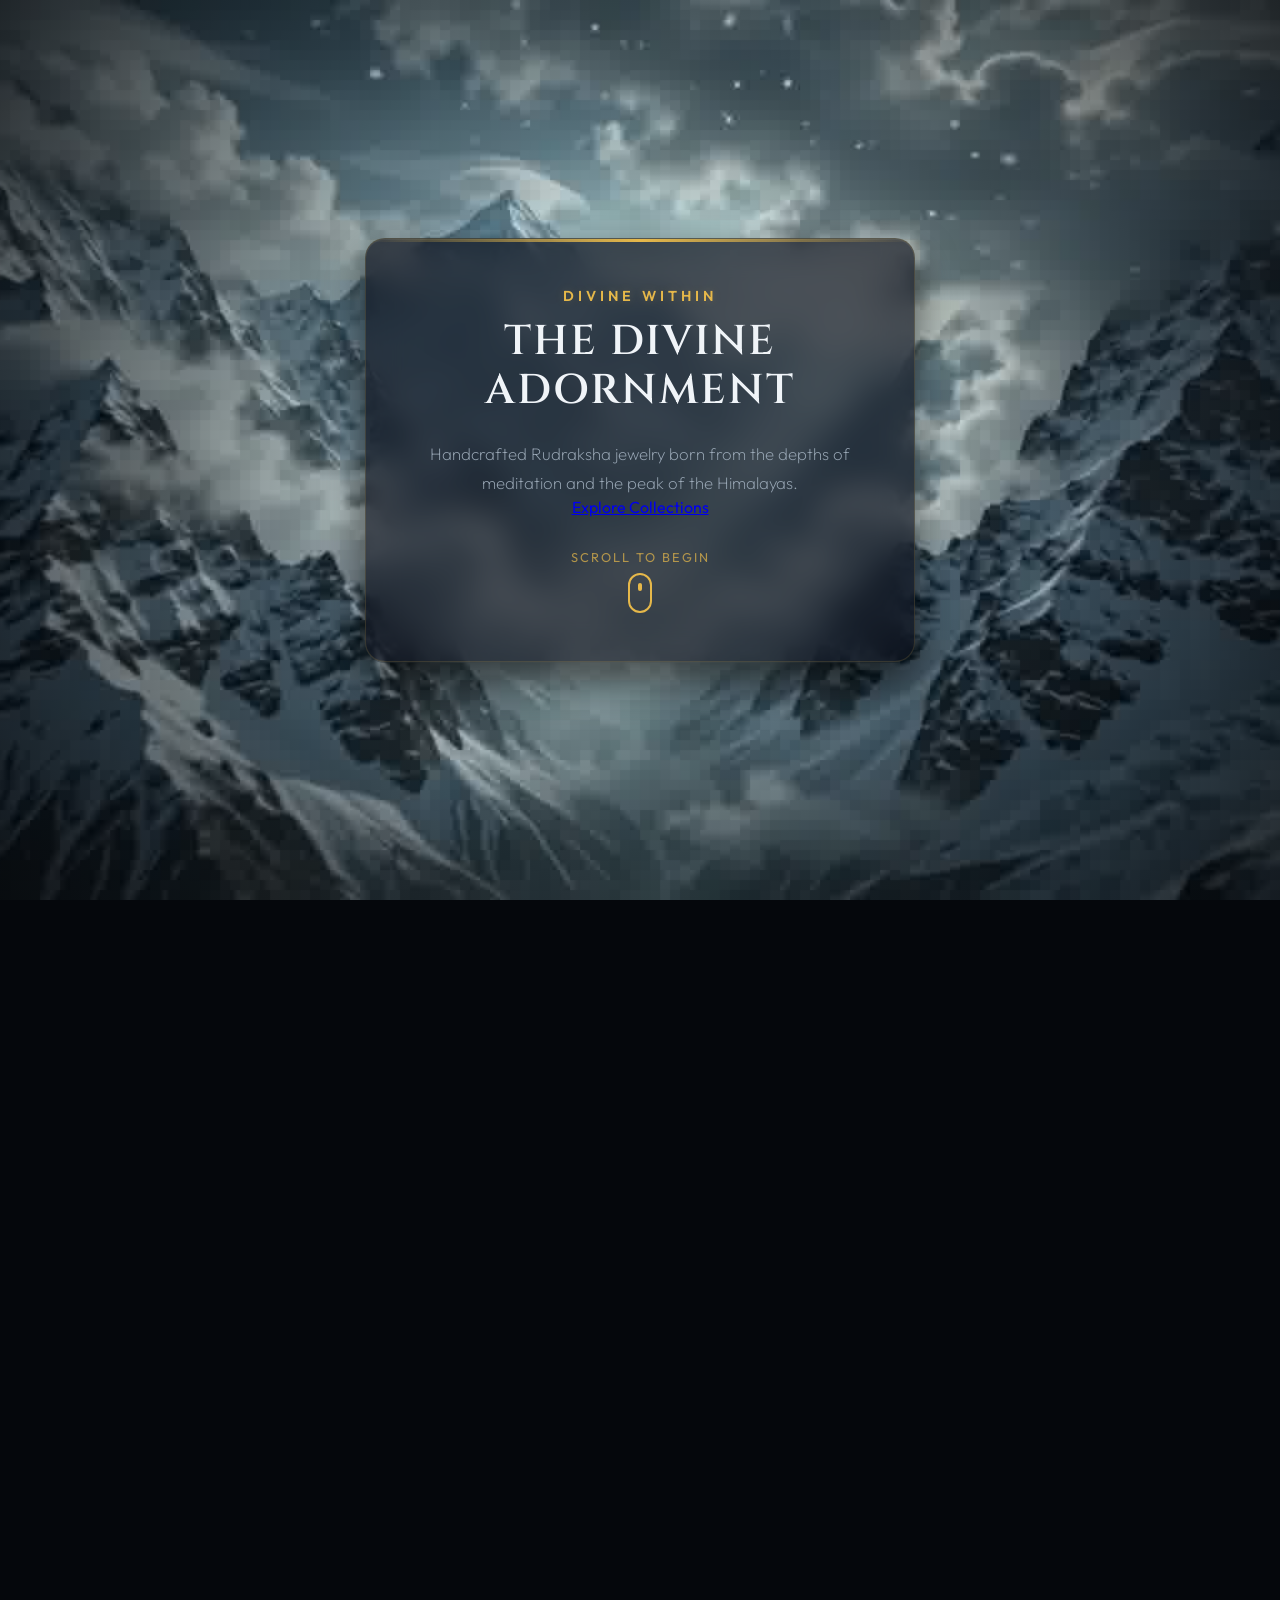
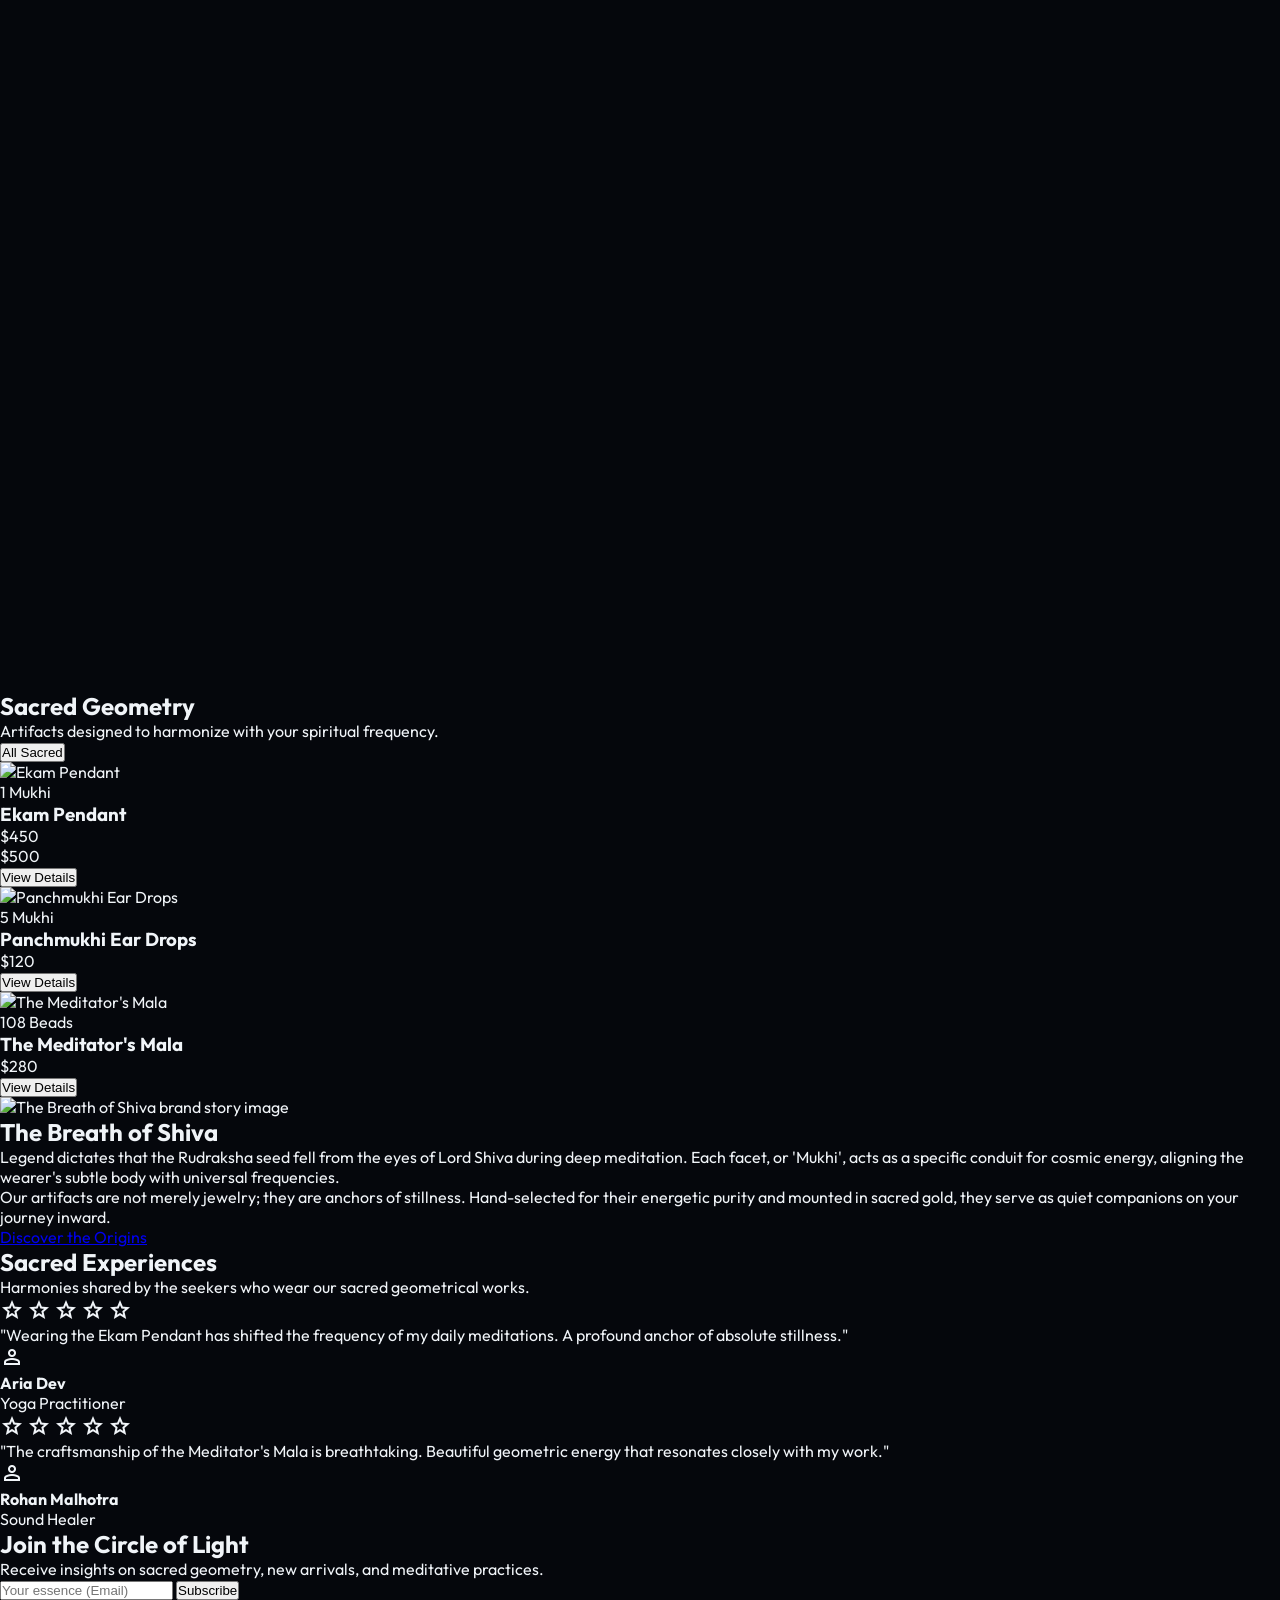
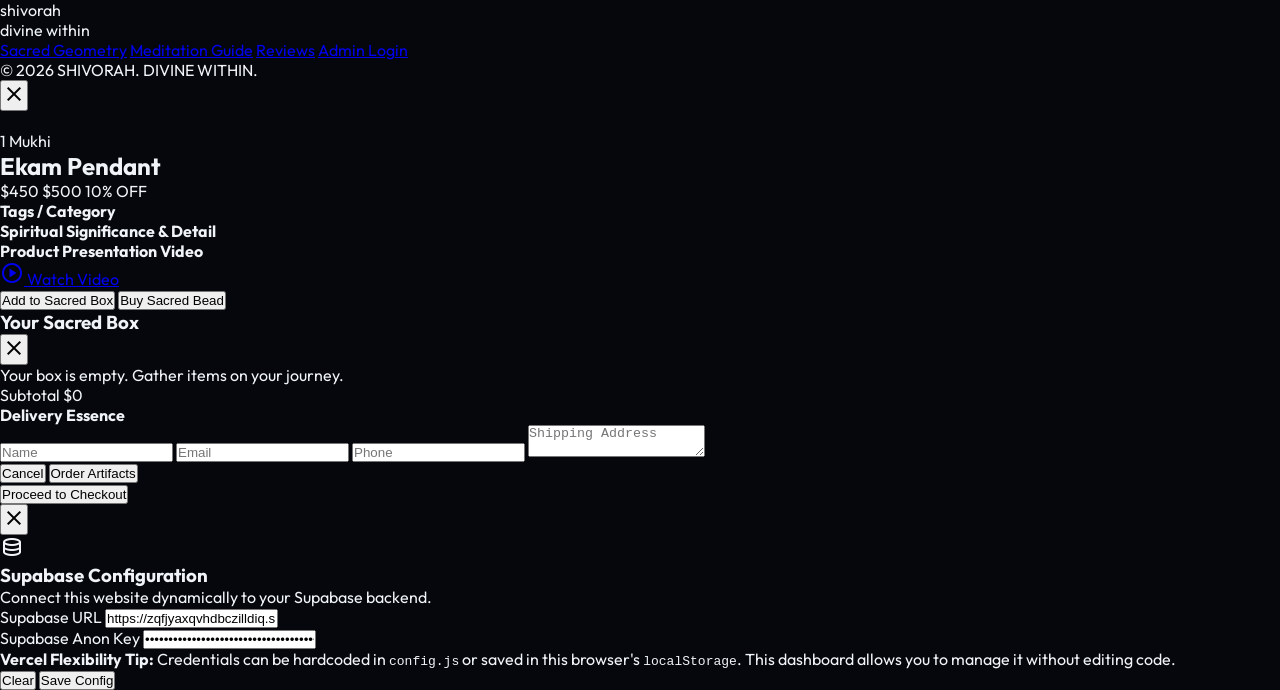
==== commit 6aa20100: "Remove interactive scroll controls play bar" ====
--- a/index.html
+++ b/index.html
@@ -301,20 +301,6 @@
         </footer>
     </div>
 
-    <!-- Floating Interactive Controls for Scroll Sequence -->
-    <div id="controls-panel" class="controls-panel hidden">
-        <button id="play-pause-btn" class="control-btn" title="Toggle Autoplay" aria-label="Toggle Autoplay">
-            <i class="fa-solid fa-play"></i>
-        </button>
-        <div class="scrub-container">
-            <span class="time-label">0%</span>
-            <input type="range" id="scrub-slider" min="0" max="239" value="0" class="progress-slider" aria-label="Scrub timeline">
-            <span class="time-label">100%</span>
-        </div>
-        <button id="audio-btn" class="control-btn" title="Toggle Meditative Sound" aria-label="Toggle Meditative Sound">
-            <i class="fa-solid fa-volume-xmark"></i>
-        </button>
-    </div>
 
     <!-- Product Quick View Modal -->
     <div id="product-modal" class="fixed inset-0 z-[100] hidden items-center justify-center bg-black/85 backdrop-blur-md transition-opacity duration-300 opacity-0 px-4">
